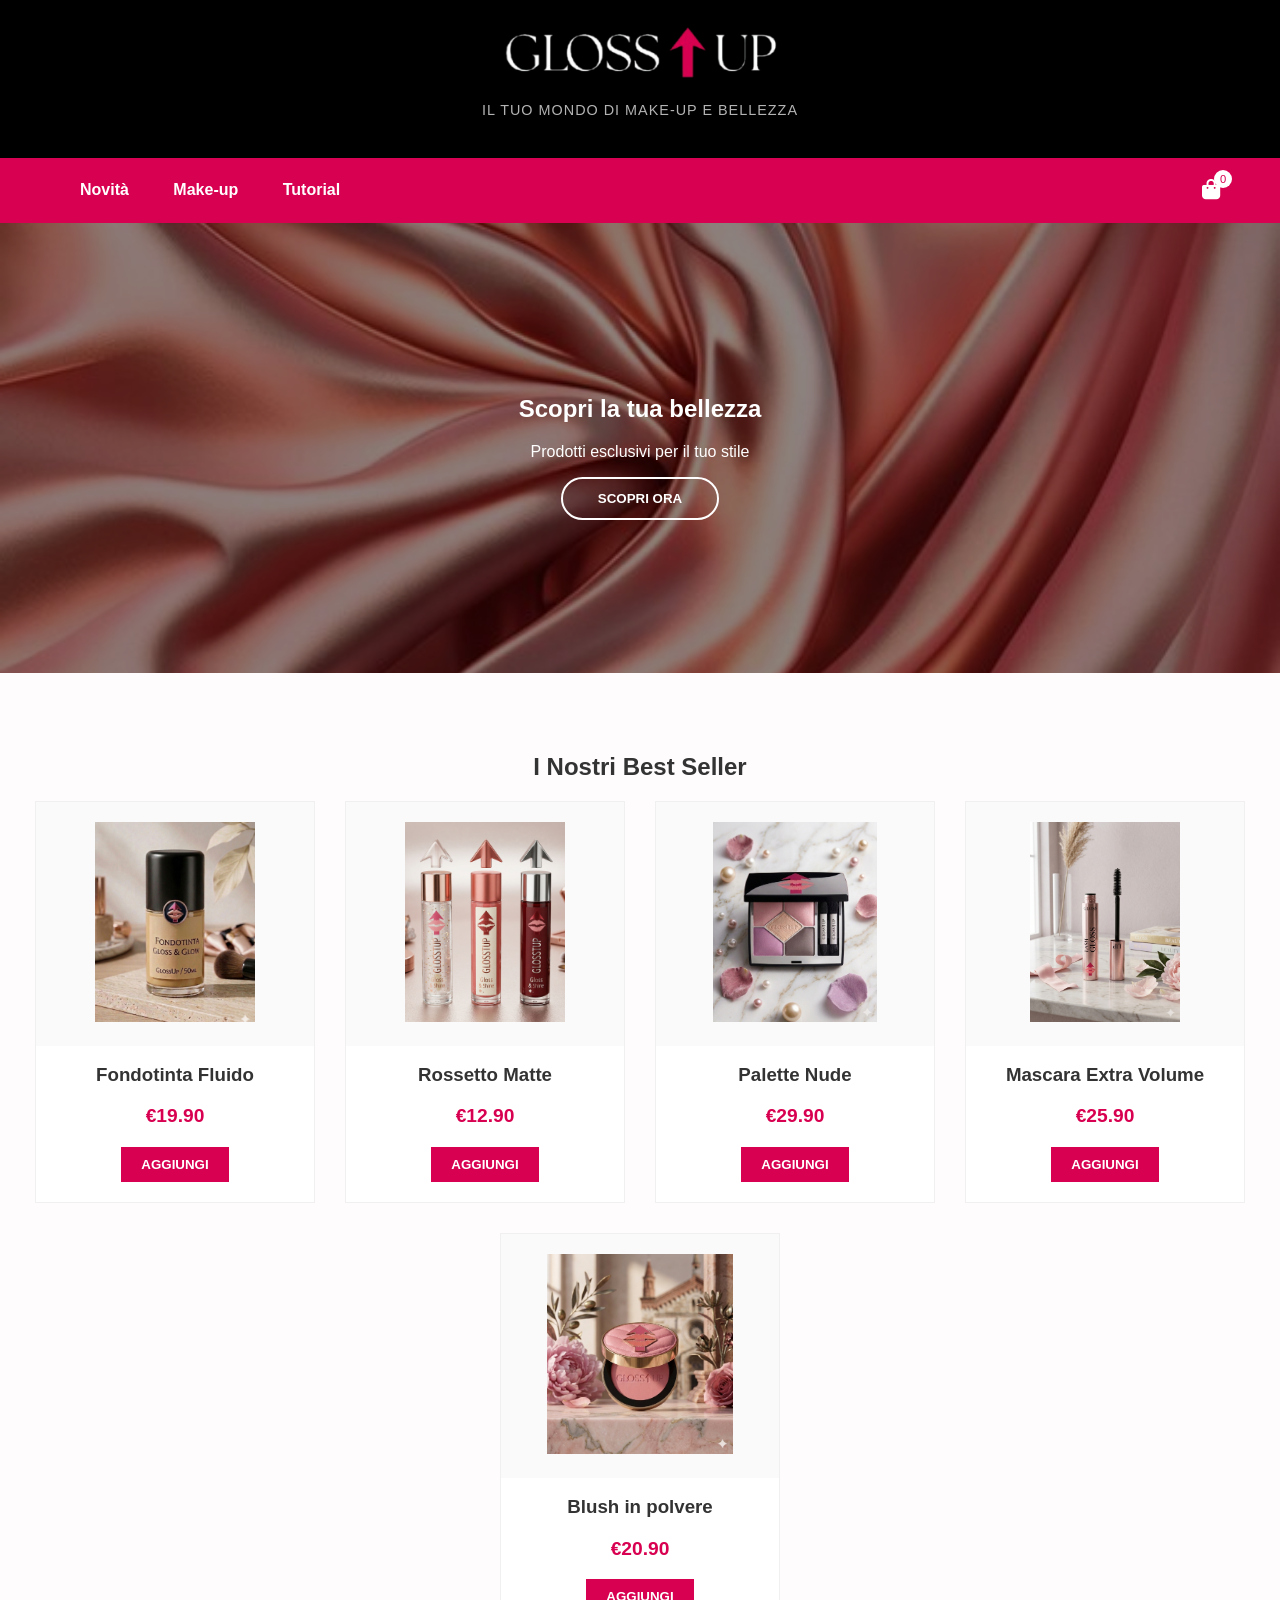
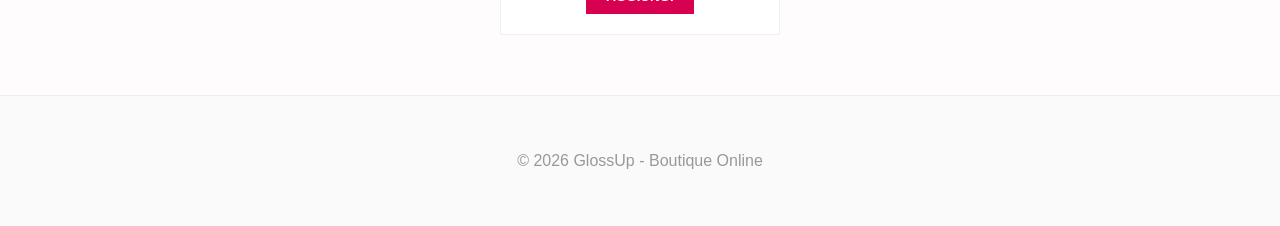
==== index.html @ fb48bc90 "Add files via upload" ====
<!DOCTYPE html>
<html lang="it"> 
<head> 
    <meta charset="UTF-8">
    <meta 
        name="viewport" 
        content="width=device-width, initial-scale=1.0">
    <title>GlossUp - Beauty Store</title> 
    <link 
        rel="stylesheet" 
        href="style.css"> 
    <link 
        rel="icon" 
        href="LOGO/GLOSS_UP_LOGO.png"> 
    <link 
        rel="stylesheet" 
        href="https://cdnjs.cloudflare.com/ajax/libs/font-awesome/6.0.0/css/all.min.css">
</head> 
<body> 
    
    <header class="header"> 
        <img 
            src="LOGO/GLOSS_UP_scrittabianca2.png" 
            width="280" 
            alt="Logo GlossUp"> 
        <p>Il tuo mondo di make-up e bellezza</p> 
    </header> 
    
    <nav class="topnav"> 
        <div class="nav-container">
            <button 
                class="hamburger" 
                id="hamburger">
                <i class="fas fa-bars"></i>
            </button>
            <div 
                class="nav-links" 
                id="nav-links">
                <a href="#">Novità</a> 
                <a href="indexprodotti.html">Make-up</a> 
                <a href="#">Tutorial</a> 
            </div>
            <div 
                class="cart-icon" 
                id="cart-btn">
                <i class="fas fa-shopping-bag"></i>
                <span id="cart-count">0</span>
            </div>
        </div>
    </nav>

    <div 
        id="cart-sidebar" 
        class="cart-sidebar">
        <div class="cart-header">
            <h3>Il tuo Carrello</h3>
            <button id="close-cart">&times;</button>
        </div>
        <div id="cart-items"></div>
        <div class="cart-footer">
            <div class="total-row">
                <span>Totale</span>
                <span id="cart-total">€0.00</span>
            </div>
            <button class="checkout-btn">Procedi all'acquisto</button>
        </div>
    </div>

    <main>
        <section class="hero">
            <img 
                src="immagini_prodotti/sfondo vellutato1.jpg" 
                alt="Beauty Background">
            <div class="overlay">
                <h1>Scopri la tua bellezza</h1>
                <p>Prodotti esclusivi per il tuo stile</p>
                <button class="btn-modern">SCOPRI ORA</button>
            </div>
        </section>

        <section class="prodotti">
            <h2>I Nostri Best Seller</h2>
            <div class="griglia-prodotti">
                
                <article 
                    class="card" 
                    data-name="Fondotinta" 
                    data-price="19.90">
                    <div class="img-container">
                        <img 
                            src="immagini_prodotti/Fondotinta.PNG" 
                            alt="Fondotinta">
                    </div>
                    <h3>Fondotinta Fluido</h3>
                    <p class="price">€19.90</p>
                    <button class="add-to-cart">AGGIUNGI</button>
                </article>

                <article 
                    class="card" 
                    data-name="Rossetto" 
                    data-price="12.90">
                    <div class="img-container">
                        <img 
                            src="immagini_prodotti/Gloss.PNG" 
                            alt="Rossetto">
                    </div>
                    <h3>Rossetto Matte</h3>
                    <p class="price">€12.90</p>
                    <button class="add-to-cart">AGGIUNGI</button>
                </article>

                <article 
                    class="card" 
                    data-name="Palette" 
                    data-price="29.90">
                    <div class="img-container">
                        <img 
                            src="immagini_prodotti/Palette.PNG" 
                            alt="Palette">
                    </div>
                    <h3>Palette Nude</h3>
                    <p class="price">€29.90</p>
                    <button class="add-to-cart">AGGIUNGI</button>
                </article>

                <article 
                    class="card" 
                    data-name="Mascara" 
                    data-price="29.90">
                    <div class="img-container">
                        <img 
                            src="immagini_prodotti/Mascara.PNG" 
                            alt="Mascara">
                    </div>
                    <h3>Mascara Extra Volume</h3>
                    <p class="price">€25.90</p>
                    <button class="add-to-cart">AGGIUNGI</button>
                </article>

                <article 
                    class="card" 
                    data-name="Blush" 
                    data-price="29.90">
                    <div class="img-container">
                        <img 
                            src="immagini_prodotti/Blush.PNG" 
                            alt="Blush">
                    </div>
                    <h3>Blush in polvere</h3>
                    <p class="price">€20.90</p>
                    <button class="add-to-cart">AGGIUNGI</button>
                </article>

            </div>
        </section>
    </main>

    <footer class="footer">
        <p>© 2026 GlossUp - Boutique Online</p>
    </footer>

    <script src="script.js"></script>
</body>
</html>
---- style.css ----
* { 
    box-sizing: border-box; 
    transition: all 0.3s ease; 
}

body { 
    font-family: 'Segoe UI', sans-serif; 
    background: #fffcfd; 
    margin: 0; 
    color: #333; 
}

.header { 
    background: #000; 
    text-align: center; 
    padding: 25px; 
    color: white; 
}

.header p { 
    font-size: 0.9rem; 
    letter-spacing: 1px; 
    text-transform: uppercase; 
    opacity: 0.7; 
}

.topnav { 
    background: #D80050; 
    position: sticky; 
    top: 0; 
    z-index: 1000; 
}

.nav-container { 
    max-width: 1200px; 
    margin: 0 auto; 
    display: flex; 
    justify-content: space-between; 
    align-items: center; 
    padding: 0 20px; 
    height: 65px; 
}

.nav-links a { 
    color: white; 
    text-decoration: none; 
    font-weight: 600; 
    padding: 10px 20px; 
}

.hamburger { 
    display: none; 
    background: none; 
    border: none; 
    color: white; 
    font-size: 1.5rem; 
    cursor: pointer; 
}

.cart-icon { 
    color: white; 
    position: relative; 
    cursor: pointer; 
    font-size: 1.3rem; 
}

#cart-count { 
    position: absolute; 
    top: -8px; 
    right: -12px; 
    background: white; 
    color: #D80050; 
    border-radius: 50%; 
    width: 18px; 
    height: 18px; 
    display: flex; 
    align-items: center; 
    justify-content: center; 
    font-size: 0.7rem; 
}

.cart-sidebar { 
    position: fixed; 
    right: -100%; 
    top: 0; 
    width: 320px; 
    height: 100%; 
    background: white; 
    z-index: 2000; 
    padding: 30px 20px; 
    box-shadow: -5px 0 25px rgba(0,0,0,0.1); 
    display: flex; 
    flex-direction: column; 
}

.cart-sidebar.active { 
    right: 0; 
}

.cart-header { 
    display: flex; 
    justify-content: space-between; 
    align-items: center; 
    border-bottom: 1px solid #eee; 
    padding-bottom: 15px; 
}

#close-cart { 
    background: none; 
    border: none; 
    font-size: 1.8rem; 
    cursor: pointer; 
}

.hero { 
    position: relative; 
    height: 450px; 
    display: flex; 
    align-items: center; 
    justify-content: center; 
    color: white; 
    text-align: center; 
}

.hero img { 
    position: absolute; 
    width: 100%; 
    height: 100%; 
    object-fit: cover; 
    z-index: -1; 
    filter: brightness(0.55); 
}

.btn-modern { 
    background: transparent; 
    border: 2px solid white; 
    color: white; 
    padding: 12px 35px; 
    cursor: pointer; 
    border-radius: 50px; 
    font-weight: bold; 
}

.btn-modern:hover { 
    background: white; 
    color: #D80050; 
}

.prodotti { 
    padding: 60px 20px; 
    text-align: center; 
}

.griglia-prodotti { 
    display: flex; 
    justify-content: center; 
    gap: 30px; 
    flex-wrap: wrap; 
}

.card { 
    background: white; 
    width: 280px; 
    border: 1px solid #f0f0f0; 
    padding-bottom: 20px; 
}

.img-container { 
    background: #fafafa; 
    padding: 20px; 
}

.card img { 
    width: 100%; 
    height: 200px; 
    object-fit: contain; 
}

.price { 
    color: #D80050; 
    font-weight: bold; 
    font-size: 1.2rem; 
}

.add-to-cart { 
    background: #D80050; 
    color: white; 
    border: none; 
    padding: 10px 20px; 
    cursor: pointer; 
    font-weight: bold; 
}

.footer { 
    background: #fafafa; 
    padding: 40px; 
    text-align: center; 
    border-top: 1px solid #eee; 
    color: #999; 
}

@media (max-width: 768px) {
    .hamburger { display: block; }
    .nav-links { 
        display: none; 
        position: absolute; 
        top: 65px; 
        left: 0; 
        width: 100%; 
        background: #D80050; 
        flex-direction: column; 
    }
    .nav-links.mobile-active { display: flex; }
    .cart-sidebar { width: 100%; }
}
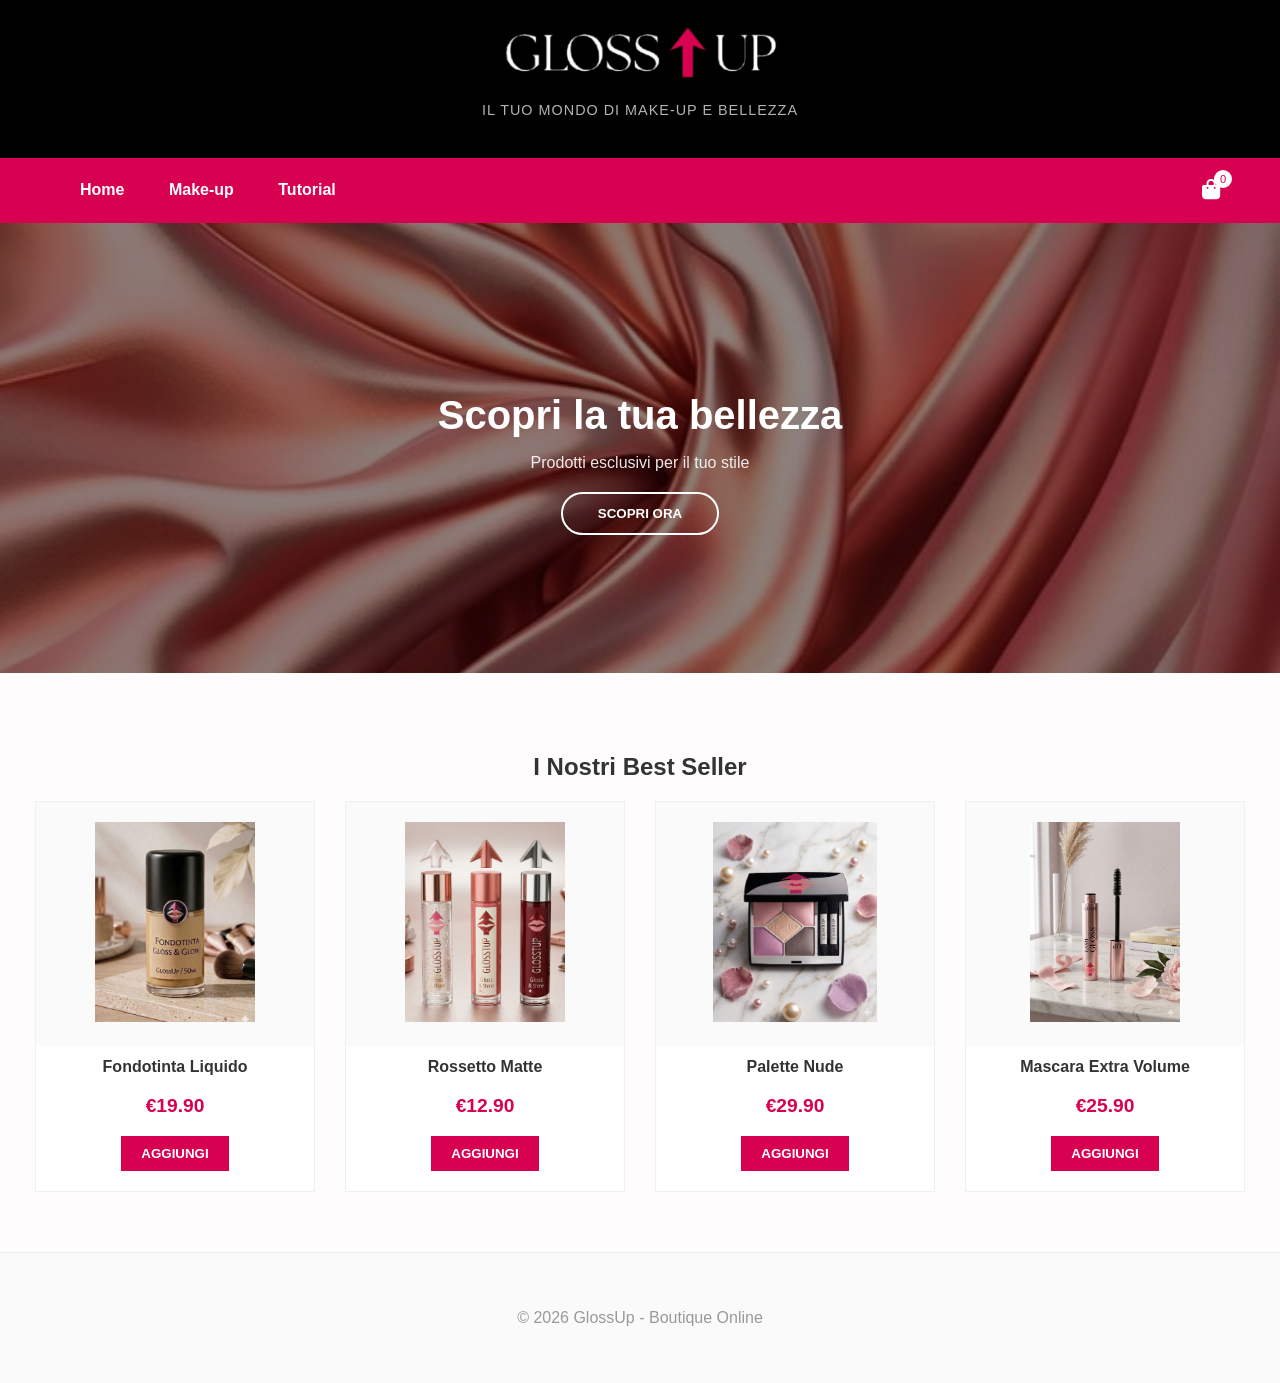
==== commit 3e41eefc: "Add files via upload" ====
--- a/index.html
+++ b/index.html
@@ -36,9 +36,9 @@
             <div 
                 class="nav-links" 
                 id="nav-links">
-                <a href="#">Novità</a> 
-                <a href="indexprodotti.html">Make-up</a> 
-                <a href="#">Tutorial</a> 
+                <a href="index.html">Home</a> 
+                <a href="prodotti.html">Make-up</a> 
+                <a href="tutorial.html">Tutorial</a> 
             </div>
             <div 
                 class="cart-icon" 
@@ -86,20 +86,21 @@
                     class="card" 
                     data-name="Fondotinta" 
                     data-price="19.90">
+                    <a href="fondotinta.html">
                     <div class="img-container">
-                        <img 
-                            src="immagini_prodotti/Fondotinta.PNG" 
-                            alt="Fondotinta">
+                            <img src="immagini_prodotti/Fondotinta.PNG" alt="Fondotinta">
                     </div>
-                    <h3>Fondotinta Fluido</h3>
+                        <h3>Fondotinta Liquido</h3>
                     <p class="price">€19.90</p>
                     <button class="add-to-cart">AGGIUNGI</button>
+                    </a>
                 </article>
 
                 <article 
                     class="card" 
                     data-name="Rossetto" 
                     data-price="12.90">
+                    <a href="rossetto.html">
                     <div class="img-container">
                         <img 
                             src="immagini_prodotti/Gloss.PNG" 
@@ -108,12 +109,14 @@
                     <h3>Rossetto Matte</h3>
                     <p class="price">€12.90</p>
                     <button class="add-to-cart">AGGIUNGI</button>
+                    </a>
                 </article>
 
                 <article 
                     class="card" 
                     data-name="Palette" 
                     data-price="29.90">
+                    <a href="palette.html">
                     <div class="img-container">
                         <img 
                             src="immagini_prodotti/Palette.PNG" 
@@ -122,12 +125,14 @@
                     <h3>Palette Nude</h3>
                     <p class="price">€29.90</p>
                     <button class="add-to-cart">AGGIUNGI</button>
+                    </a>
                 </article>
 
                 <article 
                     class="card" 
                     data-name="Mascara" 
                     data-price="29.90">
+                    <a href="mascara.html">
                     <div class="img-container">
                         <img 
                             src="immagini_prodotti/Mascara.PNG" 
@@ -136,20 +141,7 @@
                     <h3>Mascara Extra Volume</h3>
                     <p class="price">€25.90</p>
                     <button class="add-to-cart">AGGIUNGI</button>
-                </article>
-
-                <article 
-                    class="card" 
-                    data-name="Blush" 
-                    data-price="29.90">
-                    <div class="img-container">
-                        <img 
-                            src="immagini_prodotti/Blush.PNG" 
-                            alt="Blush">
-                    </div>
-                    <h3>Blush in polvere</h3>
-                    <p class="price">€20.90</p>
-                    <button class="add-to-cart">AGGIUNGI</button>
+                    </a>
                 </article>
 
             </div>
--- a/style.css
+++ b/style.css
@@ -212,4 +212,18 @@
     }
     .nav-links.mobile-active { display: flex; }
     .cart-sidebar { width: 100%; }
-}+}
+/* -- Cart footer -- */
+.cart-footer { margin-top: auto; border-top: 1px solid #eee; padding-top: 20px; }
+.total-row { display: flex; justify-content: space-between; font-weight: 700; margin-bottom: 15px; }
+.checkout-btn { width: 100%; background: #D80050; color: white; border: none; padding: 14px; font-weight: 700; cursor: pointer; border-radius: 4px; font-size: 1rem; }
+.checkout-btn:hover { background: #b8003f; }
+
+/* -- Hero overlay -- */
+.hero .overlay { position: relative; z-index: 1; }
+.hero .overlay h1 { font-size: 2.5rem; margin-bottom: 10px; }
+.hero .overlay p { font-size: 1rem; margin-bottom: 20px; opacity: 0.9; }
+
+/* -- Card link fix -- */
+.card a { text-decoration: none; color: inherit; display: block; }
+.card h3 { margin: 12px 0 6px; font-size: 1rem; }
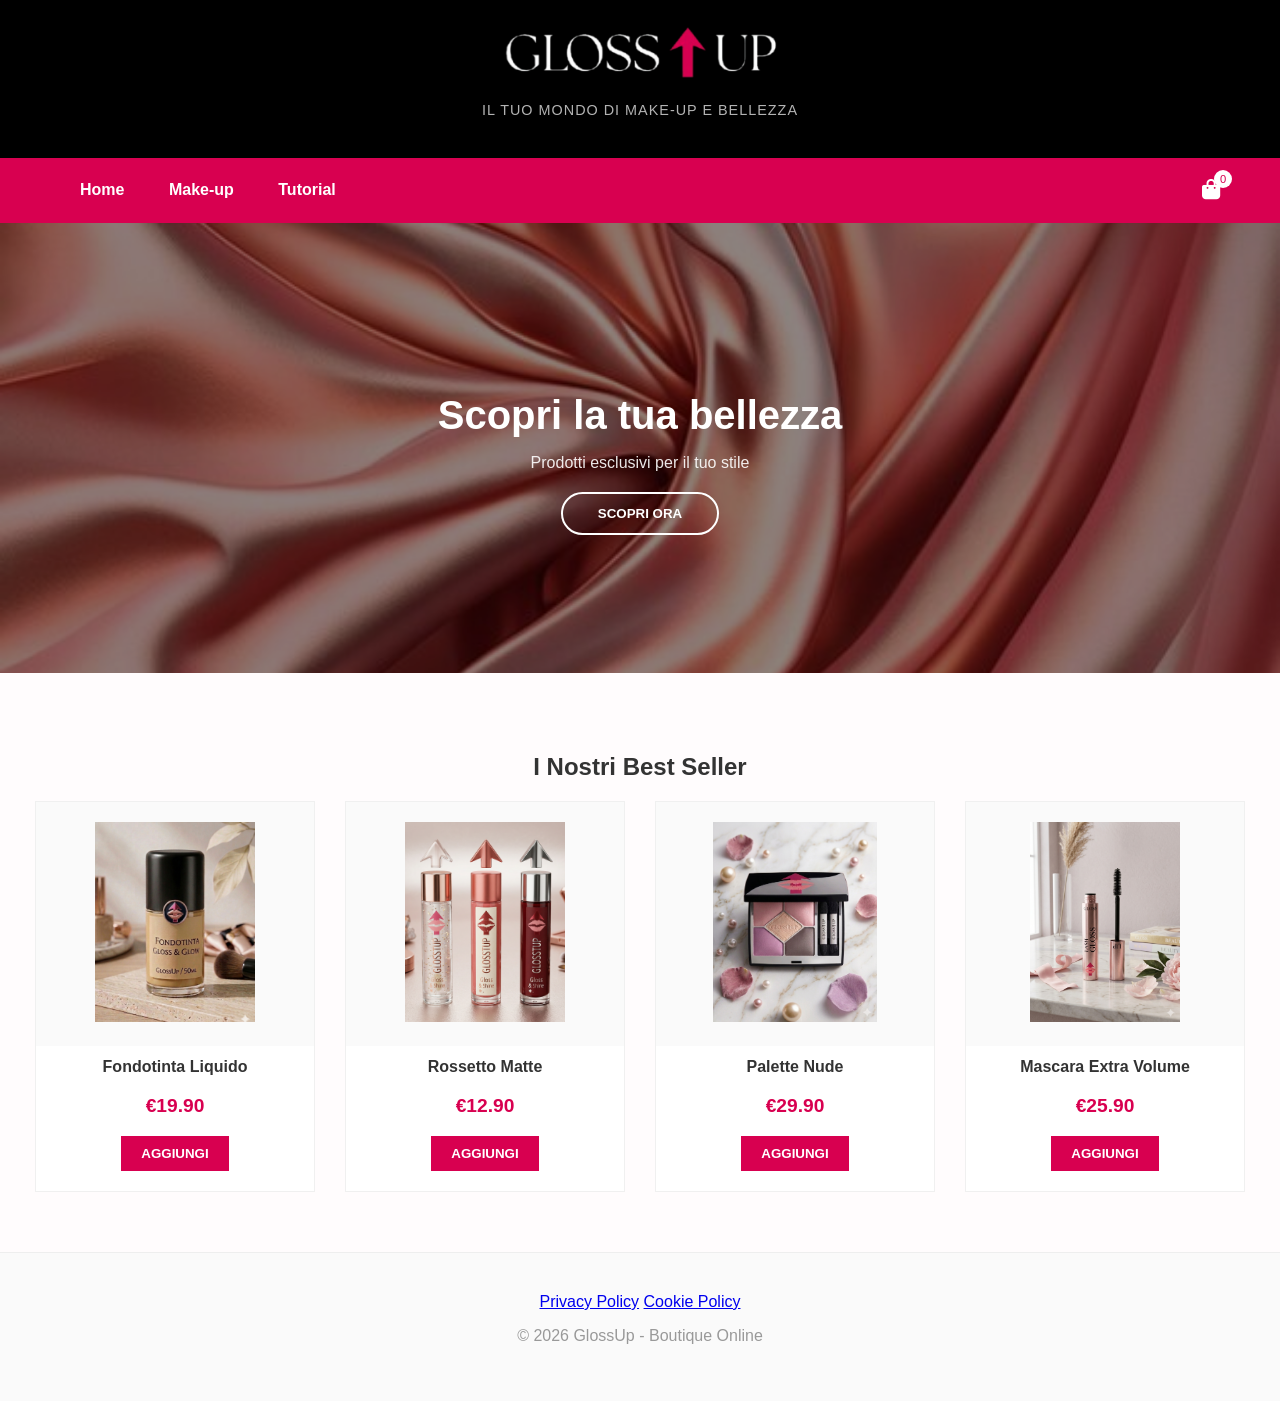
==== commit 93cb4841: "Add files via upload" ====
--- a/index.html
+++ b/index.html
@@ -149,6 +149,8 @@
     </main>
 
     <footer class="footer">
+        <a href="https://www.iubenda.com/privacy-policy/28570292" class="iubenda-white iubenda-noiframe iubenda-embed" title="Privacy Policy ">Privacy Policy</a><script type="text/javascript">(function (w,d) {var loader = function () {var s = d.createElement("script"), tag = d.getElementsByTagName("script")[0]; s.src="https://cdn.iubenda.com/iubenda.js"; tag.parentNode.insertBefore(s,tag);}; if(w.addEventListener){w.addEventListener("load", loader, false);}else if(w.attachEvent){w.attachEvent("onload", loader);}else{w.onload = loader;}})(window, document);</script>
+        <a href="https://www.iubenda.com/privacy-policy/28570292/cookie-policy" class="iubenda-white iubenda-noiframe iubenda-embed" title="Cookie Policy ">Cookie Policy</a><script type="text/javascript">(function (w,d) {var loader = function () {var s = d.createElement("script"), tag = d.getElementsByTagName("script")[0]; s.src="https://cdn.iubenda.com/iubenda.js"; tag.parentNode.insertBefore(s,tag);}; if(w.addEventListener){w.addEventListener("load", loader, false);}else if(w.attachEvent){w.attachEvent("onload", loader);}else{w.onload = loader;}})(window, document);</script>
         <p>© 2026 GlossUp - Boutique Online</p>
     </footer>
 
